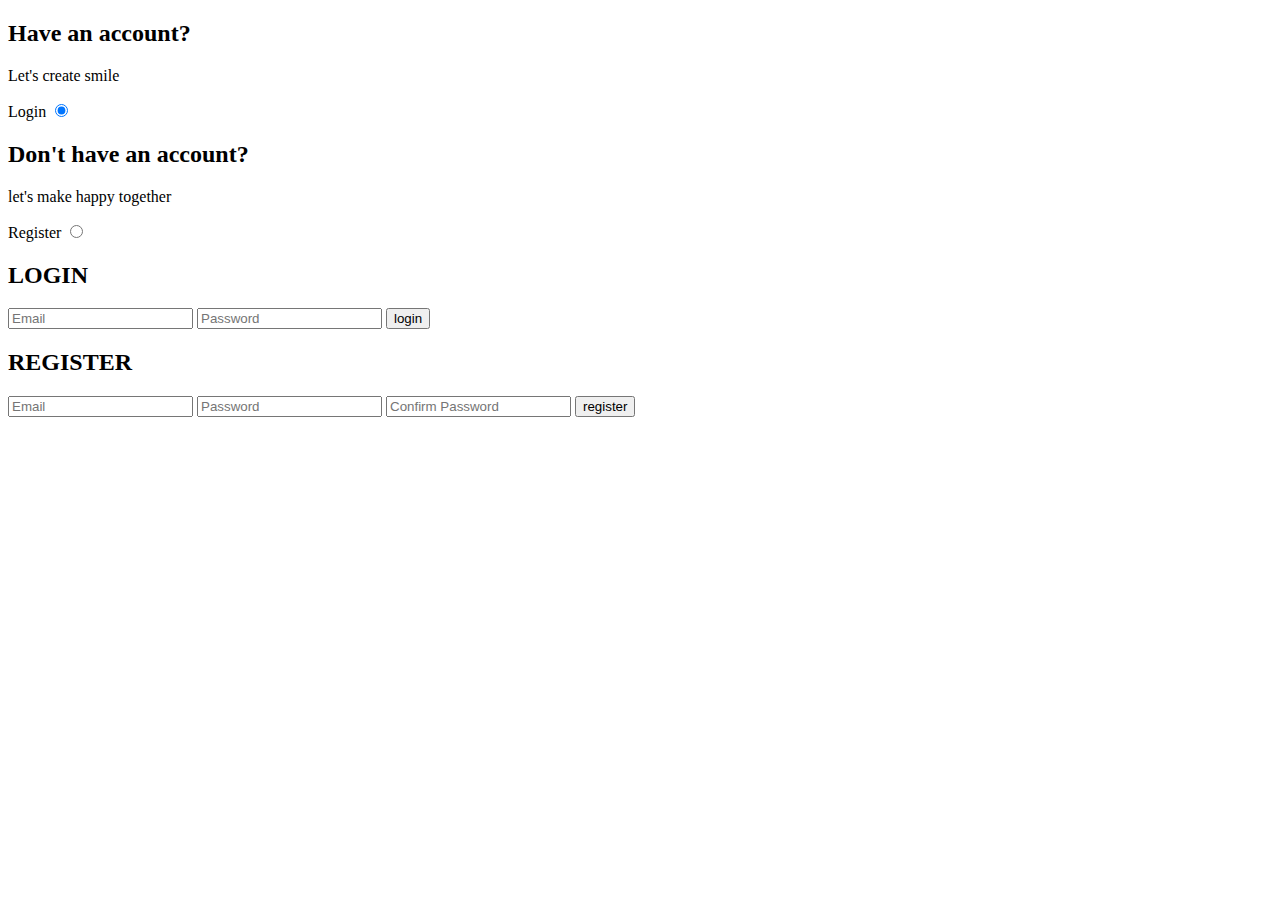
==== index.html @ 736d1cbc "Add files via upload" ====
<!DOCTYPE html>
<html lang="en" >
<head>
  <meta charset="UTF-8">
  <title>login &amp; Register</title>
  <link rel="stylesheet" href="./style.css">

</head>
<body>
<!-- partial:index.partial.html -->
<div class="login-reg-panel">
		<div class="login-info-box">
			<h2>Have an account?</h2>
			<p>Let's create smile </p>
			<label id="label-register" for="log-reg-show">Login</label>
			<input type="radio" name="active-log-panel" id="log-reg-show"  checked="checked">
		</div>
							
		<div class="register-info-box">
			<h2>Don't have an account?</h2>
			<p>let's make happy together</p>
			<label id="label-login" for="log-login-show">Register</label>
			<input type="radio" name="active-log-panel" id="log-login-show">
		</div>
							
		<div class="white-panel">
			<div class="login-show">
				<form action="login.php" method="post">
				<h2>LOGIN</h2>
				<input type="text" placeholder="Email" name="email">
				<input type="password" placeholder="Password" name="password">
				<button type="submit" class="btn1"  name=""> login</button>
			</form>
				
			</div>
			<div class="register-show">
				<form href="connect.php" method="post">
				<h2>REGISTER</h2>
				<input type="text" placeholder="Email" name="email">
				<input type="password" placeholder="Password" name="password">
				<input type="password" placeholder="Confirm Password" name="confirmpassword">
				<button type="submit" value="Register">register</button>
			</form>
			</div>
		</div>
	</div>
<!-- partial -->
  <script src='https://cdnjs.cloudflare.com/ajax/libs/jquery/3.2.1/jquery.min.js'></script><script  src="./script.js"></script>

</body>
</html>
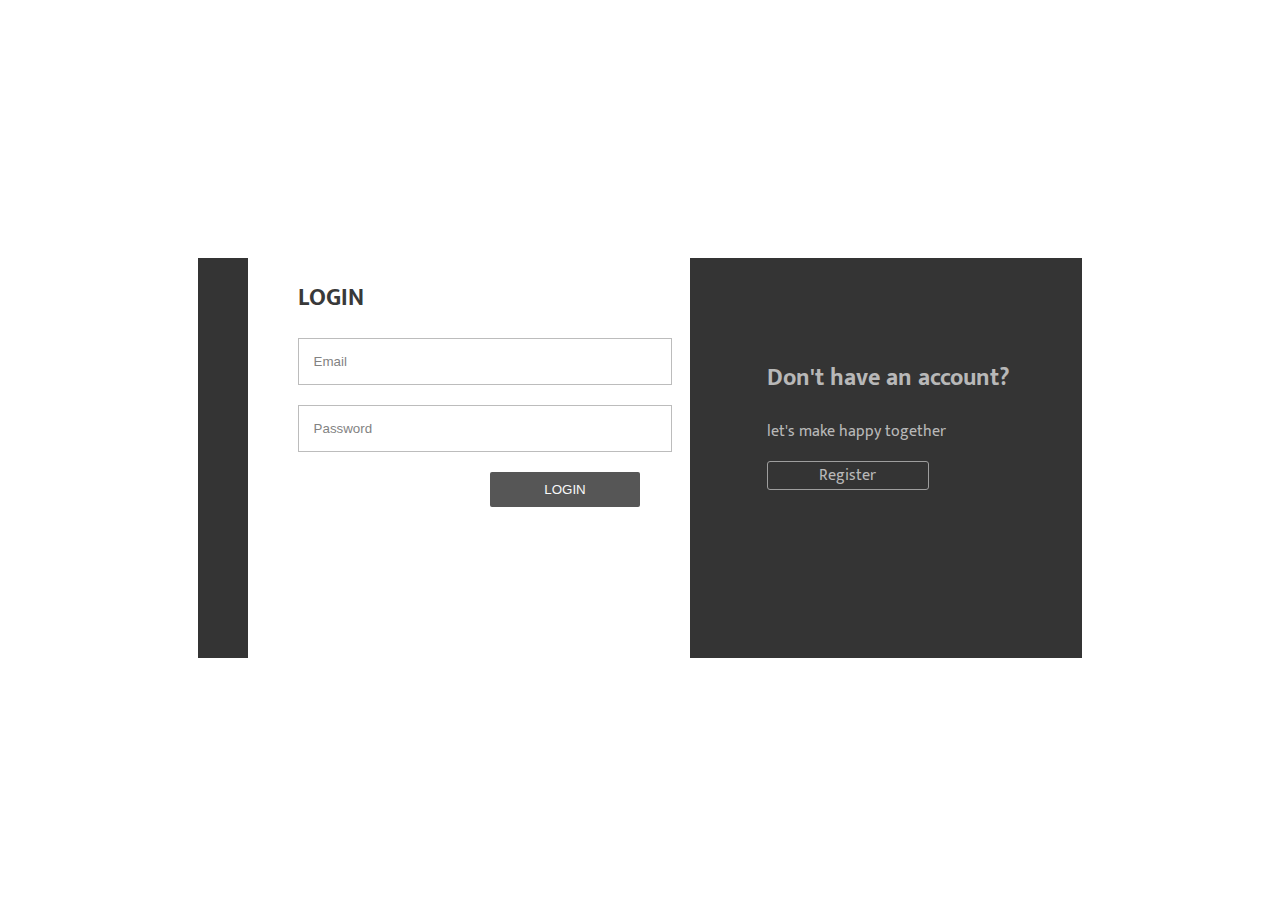
==== commit 0e0ebb5f: "Add files via upload" ====
--- a/index.html
+++ b/index.html
@@ -1,51 +1,52 @@
 <!DOCTYPE html>
-<html lang="en" >
+<html lang="en">
+
 <head>
-  <meta charset="UTF-8">
-  <title>login &amp; Register</title>
-  <link rel="stylesheet" href="./style.css">
+	<meta charset="UTF-8">
+	<title>login &amp; Register</title>
+	<link rel="stylesheet" href="./style.css">
 
 </head>
+
 <body>
-<!-- partial:index.partial.html -->
-<div class="login-reg-panel">
+	<!-- partial:index.partial.html -->
+	<div class="login-reg-panel">
 		<div class="login-info-box">
 			<h2>Have an account?</h2>
 			<p>Let's create smile </p>
 			<label id="label-register" for="log-reg-show">Login</label>
-			<input type="radio" name="active-log-panel" id="log-reg-show"  checked="checked">
+			<input type="radio" name="active-log-panel" id="log-reg-show" checked="checked">
 		</div>
-							
+
 		<div class="register-info-box">
 			<h2>Don't have an account?</h2>
 			<p>let's make happy together</p>
 			<label id="label-login" for="log-login-show">Register</label>
 			<input type="radio" name="active-log-panel" id="log-login-show">
 		</div>
-							
+
 		<div class="white-panel">
 			<div class="login-show">
-				<form action="login.php" method="post">
 				<h2>LOGIN</h2>
-				<input type="text" placeholder="Email" name="email">
-				<input type="password" placeholder="Password" name="password">
-				<button type="submit" class="btn1"  name=""> login</button>
-			</form>
-				
+				<input type="text" placeholder="Email">
+				<input type="password" placeholder="Password">
+				<input type="button" value="Login">
+
 			</div>
 			<div class="register-show">
-				<form href="connect.php" method="post">
+
 				<h2>REGISTER</h2>
-				<input type="text" placeholder="Email" name="email">
-				<input type="password" placeholder="Password" name="password">
-				<input type="password" placeholder="Confirm Password" name="confirmpassword">
-				<button type="submit" value="Register">register</button>
-			</form>
+				<input type="text" placeholder="Email">
+				<input type="password" placeholder="Password">
+				<input type="password" placeholder="Confirm Password">
+				<input type="button" value="Register">
 			</div>
 		</div>
 	</div>
-<!-- partial -->
-  <script src='https://cdnjs.cloudflare.com/ajax/libs/jquery/3.2.1/jquery.min.js'></script><script  src="./script.js"></script>
+	<!-- partial -->
+	<script src='https://cdnjs.cloudflare.com/ajax/libs/jquery/3.2.1/jquery.min.js'></script>
+	<script src="./script.js"></script>
 
 </body>
-</html>
+
+</html>--- a/style.css
+++ b/style.css
@@ -0,0 +1,150 @@
+@import url('https://fonts.googleapis.com/css?family=Mukta');
+body{
+  font-family: 'Mukta', sans-serif;
+	height:100vh;
+	min-height:550px;
+	background-image: url(https://static1.squarespace.com/static/55d344b4e4b0b49feaef5198/55ddfac4e4b0edc068bc3e3e/55ddfb08e4b0e281188cbcec/1440611087009/side-room2.jpg?format=1500w);
+	background-repeat: no-repeat;
+	background-size:cover;
+	background-position:center;
+	position:relative;
+  background-image: url(background2.jpg);
+}
+a{
+  text-decoration:none;
+  color:#444444;
+}
+.login-reg-panel{
+    position: relative;
+    top: 50%;
+    transform: translateY(-50%);
+	text-align:center;
+    width:70%;
+	right:0;left:0;
+    margin:auto;
+    height:400px;
+    background-color: rgba(30,30,30, 0.9);
+}
+.white-panel{
+    background-color: rgba(255,255, 255, 1);
+    height:500px;
+    position:absolute;
+    top:-50px;
+    width:50%;
+    right:calc(50% - 50px);
+    transition:.3s ease-in-out;
+    z-index:0;
+}
+.login-reg-panel input[type="radio"]{
+    position:relative;
+    display:none;
+}
+.login-reg-panel{
+    color:#B8B8B8;
+}
+.login-reg-panel #label-login, 
+.login-reg-panel #label-register{
+    border:1px solid #9E9E9E;
+    padding:0 5px;
+    width:150px;
+    display:block;
+    text-align:center;
+    border-radius:3px;
+    cursor:pointer;
+}
+.login-info-box{
+    width:30%;
+    padding:0 50px;
+    top:20%;
+    left:0;
+    position:absolute;
+    text-align:left;
+}
+.register-info-box{
+    width:30%;
+    padding:0 50px;
+    top:20%;
+    right:0;
+    position:absolute;
+    text-align:left;
+    
+}
+.right-log{right:50px !important;}
+
+.login-show, 
+.register-show{
+    z-index: 1;
+    display:none;
+    opacity:0;
+    transition:0.3s ease-in-out;
+    color:#242424;
+    text-align:left;
+    padding:50px;
+}
+.show-log-panel{
+    display:block;
+    opacity:0.9;
+}
+.login-show input[type="text"], .login-show input[type="password"]{
+    width: 100%;
+    display: block;
+    margin:20px 0;
+    padding: 15px;
+    border: 1px solid #b5b5b5;
+    outline: none;
+}
+.login-show input[type="button"] {
+    max-width: 150px;
+    width: 100%;
+    background: #444444;
+    color: #f9f9f9;
+    border: none;
+    padding: 10px;
+    text-transform: uppercase;
+    border-radius: 2px;
+    float:right;
+    cursor:pointer;
+}
+.login-show a{
+    display:inline-block;
+    padding:10px 0;
+}
+
+.register-show input[type="text"], .register-show input[type="password"]{
+    width: 100%;
+    display: block;
+    margin:20px 0;
+    padding: 15px;
+    border: 1px solid #b5b5b5;
+    outline: none;
+}
+.register-show input[type="button"] {
+    max-width: 150px;
+    width: 100%;
+    background: #444444;
+    color: #f9f9f9;
+    border: none;
+    padding: 10px;
+    text-transform: uppercase;
+    border-radius: 2px;
+    float:right;
+    cursor:pointer;
+}
+.credit {
+    position:absolute;
+    bottom:10px;
+    left:10px;
+    color: #3B3B25;
+    margin: 0;
+    padding: 0;
+    font-family: Arial,sans-serif;
+    text-transform: uppercase;
+    font-size: 12px;
+    font-weight: bold;
+    letter-spacing: 1px;
+    z-index: 99;
+}
+a{
+  text-decoration:none;
+  color:#eaeaea;
+}